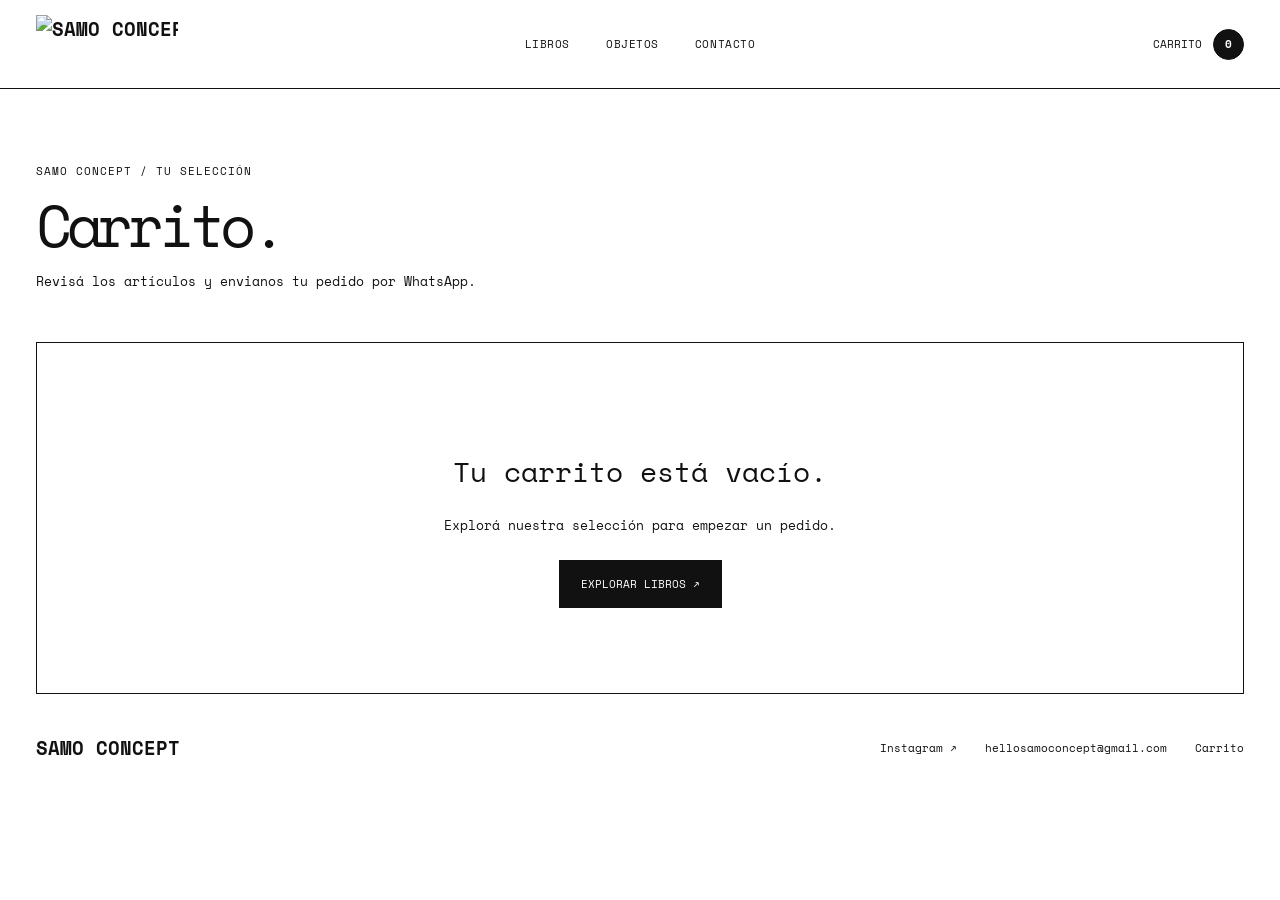
==== carrito/index.html @ dfe39d63 "Align browser chrome with white interior and navigation" ====
<!doctype html>
<html lang="es">
<head>
<meta charset="utf-8">
<meta name="viewport" content="width=device-width, initial-scale=1">
<meta name="theme-color" content="#FFFFFF">
<meta name="description" content="Carrito — SAMO CONCEPT, curaduría de libros y objetos.">
<title>Carrito — SAMO CONCEPT</title>
<link rel="preconnect" href="https://fonts.googleapis.com">
<link rel="preconnect" href="https://fonts.gstatic.com" crossorigin>
<link href="https://fonts.googleapis.com/css2?family=Space+Mono:wght@400;700&display=swap" rel="stylesheet">
<link rel="stylesheet" href="/assets/styles.css">
<script defer src="/assets/catalog.js"></script>
<script defer src="/assets/app.js"></script>
</head>
<body data-page="cart"><div id="app"></div></body>
</html>
---- assets/styles.css ----
:root{--paper:#ffffff;--ink:#111111;--lav:#ffffff;--yellow:#ffffff;--red:#cc0c0b;--line:#111111;--font:"Space Mono",monospace}
*{box-sizing:border-box}html{scroll-behavior:smooth}body{margin:0;background:var(--paper);color:var(--ink);font-family:var(--font);font-size:13px}button,input{font:inherit}button,a{-webkit-tap-highlight-color:transparent}a{color:inherit;text-decoration:none}button{cursor:pointer}.shell{width:min(1480px,calc(100% - 72px));margin:auto}.site-header{border-bottom:1px solid var(--line);position:sticky;top:0;z-index:20;background:rgba(251,248,248,.96);backdrop-filter:blur(10px)}.header-inner{min-height:84px;display:grid;grid-template-columns:1fr auto 1fr;align-items:center;gap:24px}.brand{font-size:19px;letter-spacing:-.08em;font-weight:700;white-space:nowrap}.nav{display:flex;align-items:center;gap:36px;text-transform:uppercase;font-size:11px;letter-spacing:.05em}.nav a:hover,.footer a:hover{text-decoration:underline;text-underline-offset:5px}.cart-link{justify-self:end;display:flex;align-items:center;gap:11px;text-transform:uppercase;font-size:11px}.cart-count{display:grid;place-items:center;width:31px;height:31px;border-radius:50%;background:var(--red);border:1px solid var(--ink);font-weight:700}.mobile-nav{display:none}.eyebrow{text-transform:uppercase;font-size:11px;letter-spacing:.09em}.hero{padding-top:88px;border-bottom:1px solid var(--ink);overflow:hidden}.hero-grid{display:grid;grid-template-columns:54% 46%;min-height:480px}.hero-copy{display:flex;flex-direction:column;justify-content:space-between;padding:0 35px 72px 0}.hero h1{font-size:clamp(48px,7.5vw,116px);line-height:.96;font-weight:400;letter-spacing:-.105em;max-width:820px;margin:34px 0}.hero h1 em{font-style:normal;display:inline-block;background:var(--lav);padding:0 .09em .09em}.hero-sub{font-size:15px;line-height:1.7;max-width:360px}.hero-art{position:relative;display:grid;place-items:center;background:var(--red);min-height:475px;border:1px solid var(--ink);border-bottom:0;transform:rotate(2.2deg);margin:25px 22px -45px 0}.hero-art .logo{width:78%;transform:rotate(-7deg)}.hero-star{position:absolute;right:7%;top:5%;font-family:Arial,sans-serif;font-size:105px;font-weight:100}.hero-scribble{position:absolute;bottom:15%;left:13%;width:35%;height:12%;border:3px solid var(--ink);border-radius:50%;transform:rotate(-23deg)}.hero-stamp{position:absolute;bottom:10%;right:9%;font-size:11px;border:1px solid var(--ink);padding:12px;transform:rotate(11deg)}.section{padding:95px 0}.section-head{display:flex;justify-content:space-between;align-items:end;gap:32px;margin-bottom:38px}.section-head h2,.page-title{font-size:clamp(34px,4.6vw,72px);font-weight:400;letter-spacing:-.09em;line-height:1.08;margin:14px 0 0}.section-head p{max-width:350px;font-size:12px;line-height:1.8}.plain-link{border-bottom:1px solid var(--ink);padding-bottom:6px;font-size:11px;text-transform:uppercase;white-space:nowrap}.product-grid{display:grid;grid-template-columns:repeat(3,minmax(0,1fr));gap:24px}.product-card{min-width:0}.product-image{border:1px solid var(--ink);aspect-ratio:4/4.6;position:relative;overflow:hidden;display:flex;align-items:center;justify-content:center;transition:filter .2s}.product-card:hover .product-image{filter:brightness(.97)}.product-image .item-art{font-size:clamp(45px,6vw,95px);letter-spacing:-.12em;line-height:1;text-align:center;font-weight:700;transform:rotate(-10deg)}.product-image .item-number{position:absolute;left:19px;top:19px;font-size:11px}.product-image .item-category{position:absolute;bottom:18px;right:20px;font-size:10px;text-transform:uppercase}.product-image .item-asterisk{position:absolute;right:12%;top:8%;font-size:58px}.product-info{padding:18px 0;display:flex;justify-content:space-between;gap:16px;align-items:flex-start}.product-info h3{font-size:15px;font-weight:400;margin:0 0 6px}.muted{opacity:.65}.product-info .price{white-space:nowrap}.intro-band{background:var(--lav);border-block:1px solid var(--ink);padding:65px 0;display:grid;grid-template-columns:1fr 2fr;gap:30px}.intro-band p{font-size:clamp(23px,3.2vw,45px);letter-spacing:-.06em;line-height:1.3;margin:0;max-width:1000px}.contact-band{background:var(--red);color:var(--paper);padding:80px 0;border-block:1px solid var(--ink)}.contact-layout{display:flex;justify-content:space-between;align-items:end;gap:30px}.contact-band h2{font-size:clamp(32px,5vw,72px);font-weight:400;letter-spacing:-.08em;margin:20px 0}.contact-band p{margin:0;line-height:1.8}.button{border:1px solid var(--ink);padding:15px 21px;background:var(--ink);color:var(--paper);text-transform:uppercase;font-size:11px;display:inline-flex;align-items:center;justify-content:center;gap:12px;transition:transform .15s,background .15s;text-align:center}.button:hover{transform:translateY(-2px)}.button.secondary{background:transparent;color:var(--ink)}.button.white{background:var(--paper);color:var(--ink);border-color:var(--paper)}.button:disabled{opacity:.4;cursor:not-allowed;transform:none}.button-row{display:flex;gap:10px;flex-wrap:wrap}.footer{padding:40px 0}.footer-inner{display:flex;justify-content:space-between;gap:30px;align-items:center}.footer-links{display:flex;gap:28px;flex-wrap:wrap;font-size:11px}.page-intro{padding:74px 0 36px}.page-intro p{line-height:1.8;max-width:650px}.catalog-tools{display:flex;align-items:center;justify-content:space-between;gap:20px;margin-bottom:22px;border-top:1px solid var(--ink);padding-top:22px}.catalog-tools span{font-size:11px}.category-accent{padding:10px 14px;background:var(--lav);font-size:11px}.product-detail{padding:65px 0 100px;display:grid;grid-template-columns:1fr .85fr;gap:min(8vw,120px)}.product-detail .product-image{aspect-ratio:4/4.3}.detail-content{padding-top:20px}.detail-content h1{font-size:clamp(43px,5vw,78px);font-weight:400;letter-spacing:-.09em;line-height:1.08;margin:24px 0}.detail-content p{line-height:1.9}.detail-meta{border-block:1px solid var(--ink);padding:20px 0;margin:32px 0;display:flex;justify-content:space-between;gap:12px}.qty-control{display:inline-flex;align-items:center;border:1px solid var(--ink);height:49px}.qty-control button{border:0;background:transparent;width:43px;height:47px;font-size:20px}.qty-control output{min-width:28px;text-align:center}.detail-actions{display:flex;flex-wrap:wrap;gap:12px;align-items:center;margin-top:26px}.detail-actions .button{min-height:49px}.breadcrumb{font-size:11px;text-transform:uppercase;line-height:1.6}.breadcrumb a{text-decoration:underline;text-underline-offset:4px}.cart-layout{display:grid;grid-template-columns:1.6fr .8fr;gap:55px;margin:35px 0 120px}.cart-item{border-top:1px solid var(--ink);padding:24px 0;display:grid;grid-template-columns:112px 1fr auto;gap:24px;align-items:center}.cart-item:last-child{border-bottom:1px solid var(--ink)}.cart-item .product-image{aspect-ratio:1;min-height:110px}.cart-item .item-art{font-size:28px}.cart-item .item-asterisk{font-size:20px}.cart-item .item-category,.cart-item .item-number{font-size:7px}.cart-item h3{margin:0 0 8px;font-weight:400;font-size:15px}.cart-item .cart-actions{display:flex;align-items:center;gap:20px;margin-top:15px}.text-button{border:0;background:transparent;text-decoration:underline;text-underline-offset:3px;padding:0;font-size:11px}.cart-summary{border:1px solid var(--ink);padding:26px;height:max-content;background:var(--lav)}.cart-summary h2{font-weight:400;font-size:23px;letter-spacing:-.06em;margin:0 0 30px}.cart-summary .summary-line{display:flex;justify-content:space-between;gap:10px;border-top:1px solid var(--ink);padding:15px 0}.cart-summary .button{width:100%;margin-top:18px}.cart-summary small{display:block;margin-top:20px;line-height:1.8}.empty-cart{text-align:center;border:1px solid var(--ink);padding:85px 25px}.empty-cart h2{font-size:28px;font-weight:400}.not-found{padding:100px 0;min-height:50vh}.demo-note{display:inline-block;font-size:10px;background:var(--red);padding:5px 8px;text-transform:uppercase}.logo{display:block;max-width:100%}
@media(max-width:900px){.shell{width:min(100% - 40px,1480px)}.hero{padding-top:50px}.hero-grid{grid-template-columns:1fr 1fr;min-height:390px}.hero-copy{padding-bottom:40px}.hero-art{min-height:350px}.section{padding:65px 0}.product-grid{grid-template-columns:repeat(2,minmax(0,1fr))}.intro-band{grid-template-columns:1fr;padding:45px 20px}.product-detail{gap:35px}.cart-layout{grid-template-columns:1fr;gap:30px}}@media(max-width:620px){.shell{width:calc(100% - 32px)}.header-inner{min-height:65px;grid-template-columns:1fr auto}.brand{font-size:17px}.nav{display:none}.mobile-nav{display:flex;justify-content:center;gap:33px;border-top:1px solid var(--ink);padding:13px;font-size:10px;text-transform:uppercase}.hero-grid{grid-template-columns:1fr}.hero{padding-top:40px}.hero-copy{padding:0 0 25px}.hero h1{font-size:clamp(48px,13vw,85px);margin:23px 0}.hero-art{margin:15px 14px -20px 0;min-height:310px;transform:rotate(1deg)}.hero-art .logo{width:77%}.section-head{align-items:start;flex-direction:column;gap:12px;margin-bottom:25px}.section-head h2,.page-title{font-size:45px}.product-grid{gap:13px}.product-image .item-art{font-size:46px}.product-image .item-asterisk{font-size:32px}.product-info{display:block;padding:12px 0}.product-info h3{font-size:12px}.product-info .price{font-size:10px}.product-info .muted{font-size:10px}.contact-layout{align-items:start;flex-direction:column}.footer-inner{align-items:start;flex-direction:column}.product-detail{grid-template-columns:1fr;padding:25px 0 70px}.detail-content{padding-top:0}.detail-content h1{font-size:49px}.cart-item{grid-template-columns:82px 1fr;gap:15px}.cart-item .product-image{min-height:82px}.cart-item .cart-price{grid-column:2}.cart-item .cart-actions{gap:14px}.cart-layout{margin-bottom:65px}.page-intro{padding:46px 0 25px}.button-row .button{width:100%}}


/* SAMO: rojo exclusivo de la portada; contenido monocromático. */
.site-header{background:#fff;backdrop-filter:none;border-bottom:1px solid #111}
.header-inner{min-height:88px}
.brand{display:inline-flex;align-items:center;width:max-content;letter-spacing:normal}
.brand-logo{width:142px;height:59px;object-fit:contain;display:block}
.mobile-nav{border-color:#111}
.cart-count{background:#111;color:#fff;border:1px solid #111}
.hero{padding:0;border:0}
.hero-band,.hero-caption{background:var(--red);color:#fff}
.hero-band{border-bottom:0}
.hero-band-inner{min-height:clamp(270px,37vw,540px);display:flex;justify-content:center;align-items:center;padding:48px 0}
.hero-wordmark{display:block;width:min(76vw,620px);max-height:450px;object-fit:contain;filter:brightness(0) invert(1)}
.hero-caption{border-bottom:1px solid #111}
.hero-caption-inner{display:flex;gap:32px;align-items:end;justify-content:space-between;padding:38px 0 54px}
.hero-caption h1{color:#fff;margin:0;max-width:850px;font-size:clamp(30px,4.3vw,64px);line-height:1.12;letter-spacing:-.075em;font-weight:400}
.hero-caption .button-row{flex-shrink:0;justify-content:flex-end}
.hero-caption .button{background:#fff;color:#111;border:1px solid #fff}
.hero-caption .button.secondary{background:transparent;color:#fff;border:1px solid #fff}
.hero-caption .button:hover{background:transparent;color:#fff}
.hero-caption .button.secondary:hover{background:#fff;color:#111}
.about-section{background:#fff;color:#111;border-bottom:1px solid #111}
.about-inner{padding:88px 0;display:grid;grid-template-columns:1fr 2fr;gap:32px}
.about-inner h2{font-size:11px;line-height:1.7;font-weight:400;text-transform:uppercase;letter-spacing:.09em;margin:0}
.about-inner p{font-size:clamp(25px,3.6vw,51px);line-height:1.23;letter-spacing:-.065em;font-weight:400;max-width:970px;margin:0}
.contact-band{background:#fff;color:#111;border-color:#111}
.intro-band,.cart-summary,.category-accent,.empty-cart{background:#fff;color:#111}
.cart-summary{border-color:#111}
.category-accent{border:1px solid #111}
.demo-note{background:#111;color:#fff}
.product-image{background:#111;color:#fff;border:1px solid #111}
.button.white{background:#111;color:#fff;border-color:#111}
.button.white:hover{background:#fff;color:#111}
#toast{background:#111!important;color:#fff!important;border-color:#111!important}
.footer{background:#fff;color:#111}
@media(max-width:900px){.hero-caption-inner{align-items:start;flex-direction:column}.hero-band-inner{min-height:330px}.about-inner{grid-template-columns:1fr;gap:20px;padding:68px 0}}
@media(max-width:620px){.header-inner{min-height:72px}.brand-logo{width:110px;height:47px}.hero-band-inner{min-height:280px;padding:32px 0}.hero-wordmark{width:min(90vw,430px)}.hero-caption-inner{padding-top:34px;padding-bottom:40px;gap:25px}.hero-caption h1{font-size:clamp(32px,8.5vw,52px)}.hero-caption .button-row{width:100%;flex-direction:column;align-items:stretch}.hero-caption .button{width:100%}.about-inner{padding:54px 0}}
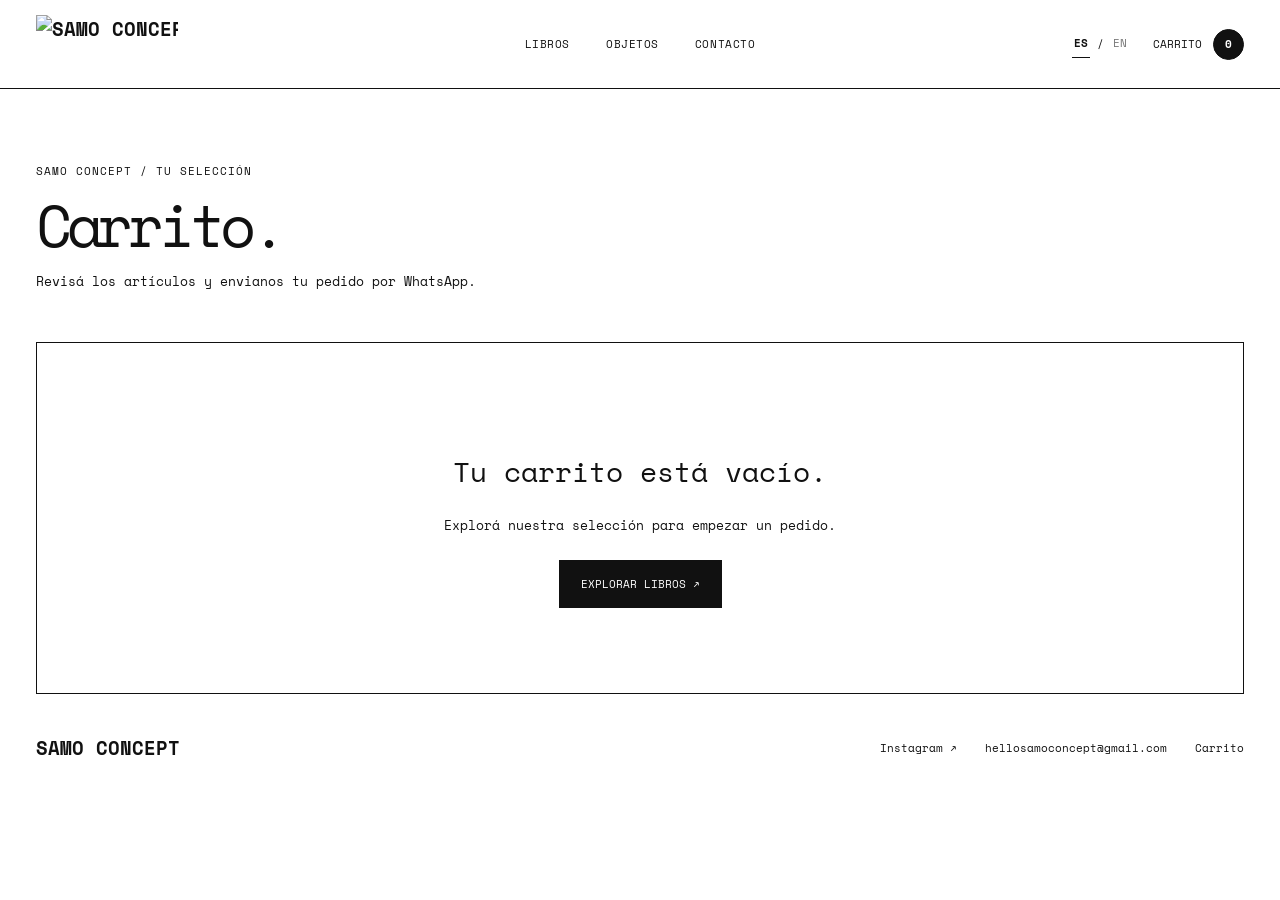
==== commit 5f44b3d9: "Show SAMO CONCEPT icon in browser tab" ====
--- a/carrito/index.html
+++ b/carrito/index.html
@@ -6,6 +6,8 @@
 <meta name="theme-color" content="#FFFFFF">
 <meta name="description" content="Carrito — SAMO CONCEPT, curaduría de libros y objetos.">
 <title>Carrito — SAMO CONCEPT</title>
+<link rel="icon" type="image/svg+xml" href="/assets/favicon.svg?v=1">
+<meta name="application-name" content="SAMO CONCEPT">
 <link rel="preconnect" href="https://fonts.googleapis.com">
 <link rel="preconnect" href="https://fonts.gstatic.com" crossorigin>
 <link href="https://fonts.googleapis.com/css2?family=Space+Mono:wght@400;700&display=swap" rel="stylesheet">
--- a/assets/styles.css
+++ b/assets/styles.css
@@ -40,3 +40,11 @@
 .footer{background:#fff;color:#111}
 @media(max-width:900px){.hero-caption-inner{align-items:start;flex-direction:column}.hero-band-inner{min-height:330px}.about-inner{grid-template-columns:1fr;gap:20px;padding:68px 0}}
 @media(max-width:620px){.header-inner{min-height:72px}.brand-logo{width:110px;height:47px}.hero-band-inner{min-height:280px;padding:32px 0}.hero-wordmark{width:min(90vw,430px)}.hero-caption-inner{padding-top:34px;padding-bottom:40px;gap:25px}.hero-caption h1{font-size:clamp(32px,8.5vw,52px)}.hero-caption .button-row{width:100%;flex-direction:column;align-items:stretch}.hero-caption .button{width:100%}.about-inner{padding:54px 0}}
+
+/* Bilingual switch, available at desktop and mobile widths. */
+.header-actions{display:flex;justify-self:end;align-items:center;gap:24px}
+.language-switch{display:inline-flex;align-items:center;gap:7px;font-size:11px;white-space:nowrap}
+.language-switch button{border:0;border-bottom:1px solid transparent;color:#777;background:transparent;padding:7px 2px;font-size:11px;line-height:1.2}
+.language-switch button.active{border-bottom-color:#111;color:#111;font-weight:700}
+.language-switch button:hover{color:#111}
+@media(max-width:620px){.header-actions{gap:13px}.language-switch{gap:3px;font-size:10px}.language-switch button{font-size:10px;padding:5px 1px}.cart-link{gap:6px;font-size:10px}.cart-count{height:27px;width:27px}}
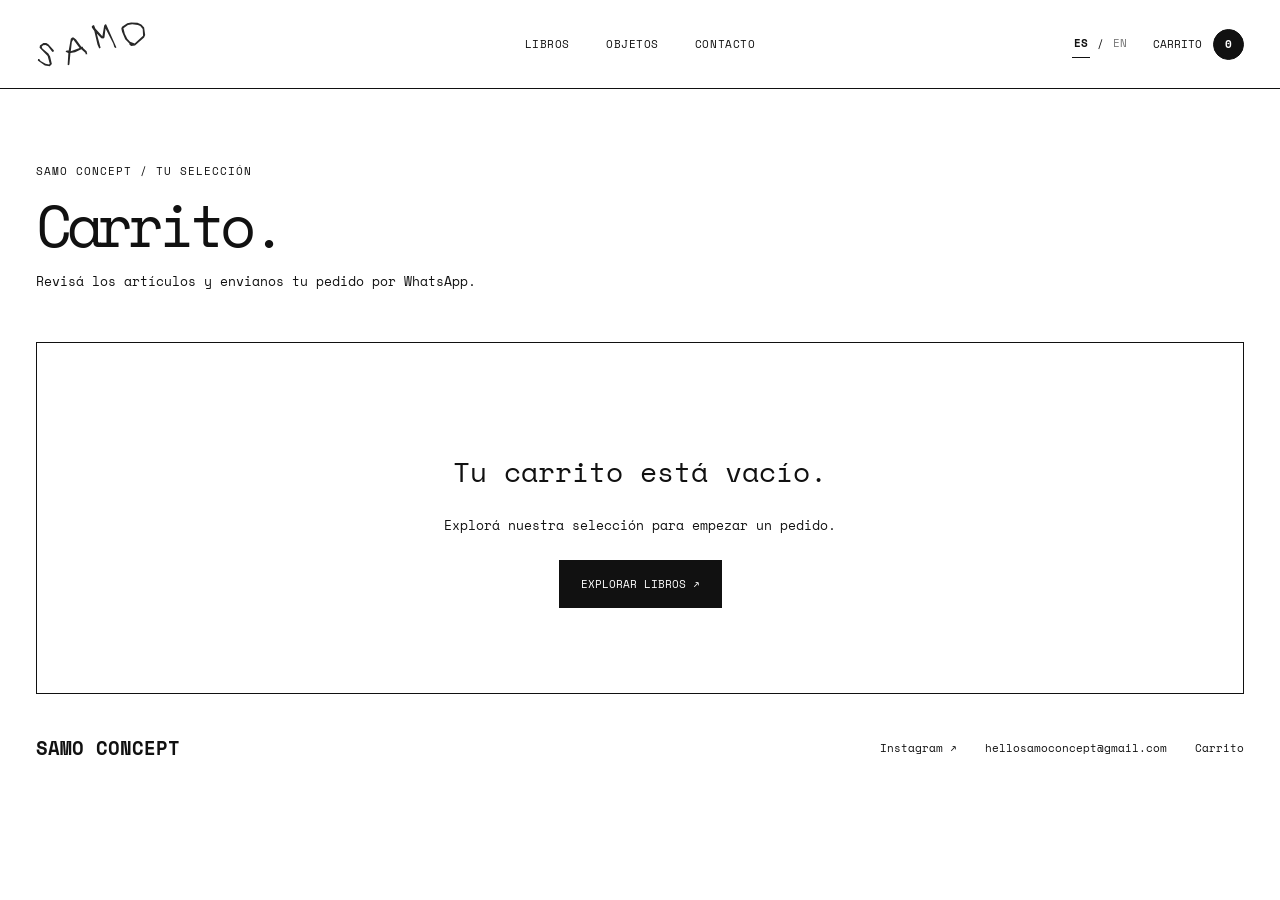
==== commit 1f0ad9e4: "Refresh header brand assets across all GitHub Pages routes" ====
--- a/carrito/index.html
+++ b/carrito/index.html
@@ -6,14 +6,14 @@
 <meta name="theme-color" content="#FFFFFF">
 <meta name="description" content="Carrito — SAMO CONCEPT, curaduría de libros y objetos.">
 <title>Carrito — SAMO CONCEPT</title>
-<link rel="icon" type="image/svg+xml" href="/assets/favicon.svg?v=1">
+<link rel="icon" type="image/svg+xml" href="/assets/favicon.svg?v=2">
 <meta name="application-name" content="SAMO CONCEPT">
 <link rel="preconnect" href="https://fonts.googleapis.com">
 <link rel="preconnect" href="https://fonts.gstatic.com" crossorigin>
 <link href="https://fonts.googleapis.com/css2?family=Space+Mono:wght@400;700&display=swap" rel="stylesheet">
-<link rel="stylesheet" href="/assets/styles.css">
+<link rel="stylesheet" href="/assets/styles.css?v=3">
 <script defer src="/assets/catalog.js"></script>
-<script defer src="/assets/app.js"></script>
+<script defer src="/assets/app.js?v=3"></script>
 </head>
 <body data-page="cart"><div id="app"></div></body>
 </html>
--- a/assets/styles.css
+++ b/assets/styles.css
@@ -48,3 +48,19 @@
 .language-switch button.active{border-bottom-color:#111;color:#111;font-weight:700}
 .language-switch button:hover{color:#111}
 @media(max-width:620px){.header-actions{gap:13px}.language-switch{gap:3px;font-size:10px}.language-switch button{font-size:10px;padding:5px 1px}.cart-link{gap:6px;font-size:10px}.cart-count{height:27px;width:27px}}
+
+/* Refined homepage: a logo-only red cover, then a monochrome editorial introduction. */
+.hero-band{background:#cc0c0b;border-bottom:1px solid #111}
+.hero-band-inner{min-height:clamp(430px,74vh,790px);padding:55px 0}
+.hero-wordmark{width:min(78vw,680px)}
+.about-inner{align-items:start;padding:90px 0 104px}
+.about-inner .about-label{font-size:11px;font-weight:400;line-height:1.7;letter-spacing:.09em;text-transform:uppercase}
+.about-copy{max-width:970px}
+.about-inner .about-copy h2{font-size:clamp(34px,4.8vw,68px);font-weight:400;letter-spacing:-.08em;line-height:1.08;margin:0 0 23px;text-transform:none}
+.about-inner .about-copy p{font-size:clamp(16px,1.7vw,22px);letter-spacing:-.035em;line-height:1.65;max-width:750px;margin:0}
+@media(max-width:900px){.hero-band-inner{min-height:clamp(430px,63vh,620px)}.about-inner{padding:70px 0 78px}}
+@media(max-width:620px){.hero-band-inner{min-height:clamp(390px,60vh,580px);padding:45px 0}.about-inner{padding:58px 0 65px}.about-inner .about-copy h2{margin-bottom:18px}}
+
+/* Header wordmark is the SAMO half of the official artwork. */
+.brand-logo{width:111px;height:48px;object-fit:contain}
+@media(max-width:620px){.brand-logo{width:91px;height:39px}}
